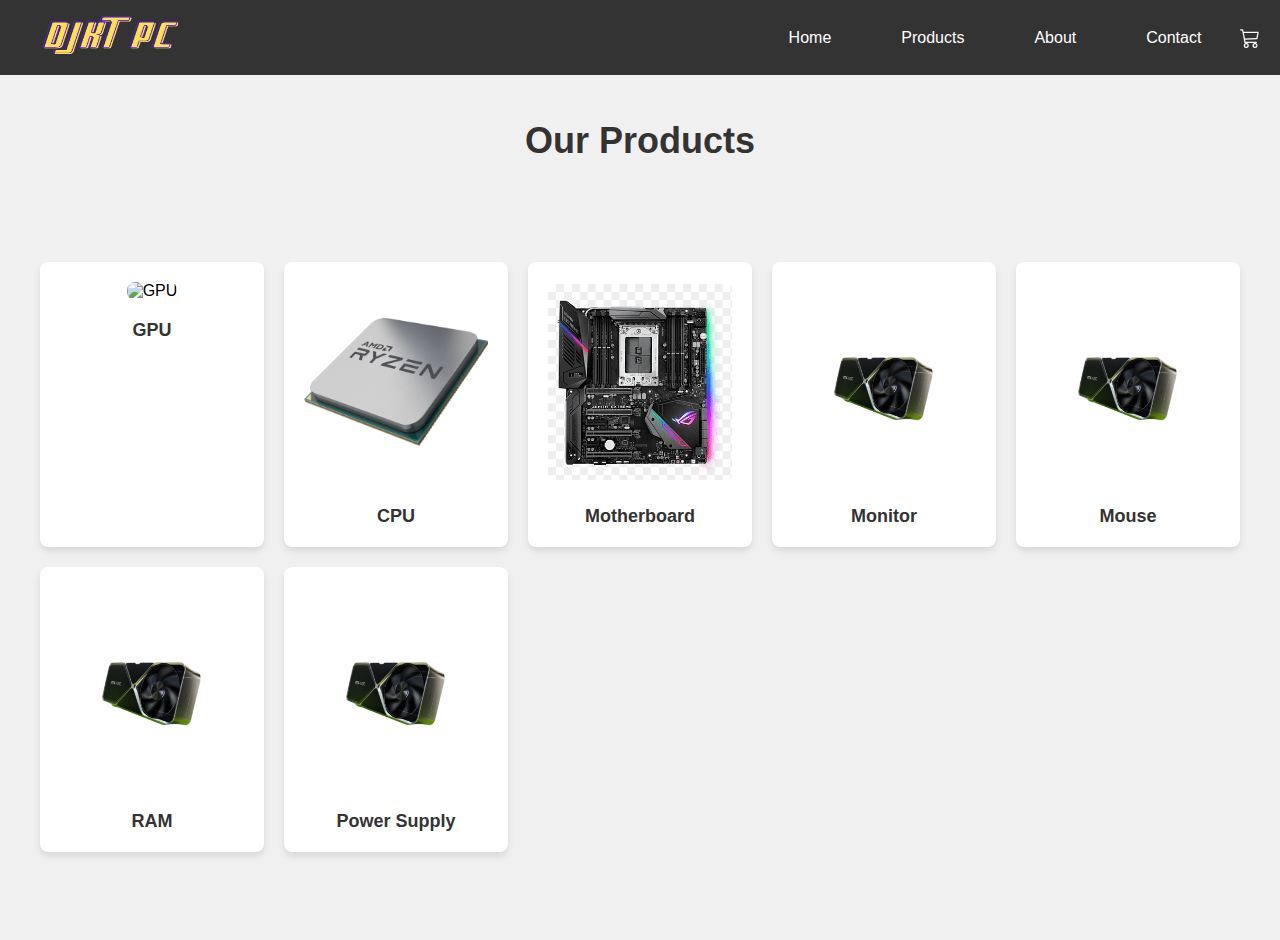
==== productlist.html @ f16aae41 "Add files via upload" ====
<!DOCTYPE html>
<html lang="en">
<head>
    <meta charset="UTF-8">
    <meta name="viewport" content="width=device-width, initial-scale=1.0">
    <title>Product List</title>
    <link rel="stylesheet" href="style.css">
    <style>
        body {
            margin: 0;
            padding: 0;
            background-color: #f0f0f0;
            font-family: Arial, sans-serif;
            display: flex;
            flex-direction: column;
            align-items: center;
            justify-content: flex-start;
            min-height: 100vh;
            padding: 20px;
        }

        #navbar {
            display: flex;
            justify-content: space-between;
            align-items: center;
            background-color: #333;
            padding: 10px 20px;
            width: 100%;
            position: fixed;
            top: 0;
            left: 0;
            z-index: 1000;
        }

        #navbar_logo img {
            height: 50px;
        }

        #navbar_links ul {
            list-style-type: none;
            display: flex;
            gap: 20px;
        }

        #navbar_links ul li a {
            color: white;
            text-decoration: none;
            font-size: 16px;
        }

        #navbar_icons svg {
            color: white;
            font-size: 20px;
        }

        h1 {
            font-size: 36px;
            color: #333;
            text-align: center;
            margin-top: 100px;
            margin-bottom: 20px;
        }

        .product-list {
            display: grid;
            grid-template-columns: repeat(auto-fit, minmax(200px, 1fr)); /* Updated grid item size */
            gap: 20px;
            padding: 20px;
            max-width: 1200px;
            margin: 0 auto;
            margin-top: 80px; 
        }

        .product-item {
            background-color: #fff;
            border-radius: 8px;
            padding: 20px; 
            box-shadow: 0 4px 6px #0000001a;
            text-align: center;
        }

        .product-item img {
             max-width: 100%;
             border-radius: 8px;
             margin-bottom: 10px;
             height: 200px; 
             object-fit: contain; 
}

        .product-item h3 {
            font-size: 18px; 
            margin: 10px 0 0;
            color: #333;
        }
        
    </style>
</head>
<body>

<header id="navbar">
    <div id="navbar_logo">
        <a href="homepage.html">
            <img src="Pictures/DJKT_PC.png" alt="DJKT_PC">
        </a>
    </div>
    <div id="navbar_links">
        <ul>
            <li><a href="homepage.html">Home</a></li>
            <li><a href="#">Products</a></li>
            <li><a href="about.html">About</a></li>
            <li><a href="contact.html">Contact</a></li>
        </ul>
    </div>
    <div id="navbar_icons">
        <a class="bi bi-cart3" href="cart-icon">
            <svg xmlns="http://www.w3.org/2000/svg" width="20" height="20" fill="currentColor" class="bi bi-cart3" viewBox="0 0 16 16">
                <path d="M0 1.5A.5.5 0 0 1 .5 1H2a.5.5 0 0 1 .485.379L2.89 3H14.5a.5.5 0 0 1 .49.598l-1 5a.5.5 0 0 1-.465.401l-9.397.472L4.415 11H13a.5.5 0 0 1 0 1H4a.5.5 0 0 1-.491-.408L2.01 3.607 1.61 2H.5a.5.5 0 0 1-.5-.5M3.102 4l.84 4.479 9.144-.459L13.89 4zM5 12a2 2 0 1 0 0 4 2 2 0 0 0 0-4m7 0a2 2 0 1 0 0 4 2 2 0 0 0 0-4m-7 1a1 1 0 1 1 0 2 1 1 0 0 1 0-2m7 0a1 1 0 1 1 0 2 1 1 0 0 1 0-2"/>
            </svg>
        </a>
    </div>
</header>

<main>
    <h1>Our Products</h1>
    <div class="product-list">
        <div class="product-item">
            <img src="Pictures/geforce-rtx-4090-product-photo-001.png" alt="GPU">
            <h3>GPU</h3>
        </div>
        <div class="product-item">
            <img src="Pictures/cpu_PNG29.png" alt="CPU">
            <h3>CPU</h3>
        </div>
        <div class="product-item">
            <img src="Pictures/png-clipart-mainboard-asus-rog-zenith-extreme-pc-base-amd-tr4-form-factor-e-asus-rog-zenith-extreme-motherboard-extended-atx-socket-tr4-amd-x399-socket-tr4-others-electronics-electronic.png" alt="Motherboard"> <!-- Corrected alt text -->
            <h3>Motherboard</h3>
        </div>

        <div class="product-item">
            <img src="Pictures/RTX_NO_BG.png" alt="Monitor"> 
            <h3>Monitor</h3>
        </div>
        
        <div class="product-item">
            <img src="Pictures/RTX_NO_BG.png" alt="Mouse">
            <h3>Mouse</h3>
        </div>
        <div class="product-item">
            <img src="Pictures/RTX_NO_BG.png" alt="RAM"> 
            <h3>RAM</h3>
        </div>
        <div class="product-item">
            <img src="Pictures/RTX_NO_BG.png" alt="Power Supply">
            <h3>Power Supply</h3>
        </div>

    </div>
</main>

</body>
</html>
---- style.css ----
#navbar ul{
    list-style: none;
    display: flex;
}

#navbar a{
    font-family: Arial, Helvetica, sans-serif;
    text-decoration: none;
    margin: 0;
    font-size: 20px;
    color: rgb(255, 255, 255);
}

body {
    background-color: #ffffff;
    margin: 0;
}

section {
    background-color: #000000c4;
    position: fixed;
    width: 100%; 
}

#navbar {
    display: flex;
    justify-content: space-between;
    place-items: center;
    padding: 10px;
    width: 90%;
    margin: auto;
}

#navbar_logo img{
    height: 50px;
    width: 140px;
    margin-left: 20px;
}

#navbar_links {
    display: flex;
    margin-left: 480px;
}

#navbar_links li {
    margin-left: 50px;
}

#navbar_links a:hover{
    color:orange;
}

#navbar_icons a{
    display: flex;
    place-items: center;
    margin-right: 40px;
}
/* Body page */

#body_product {
    padding: 0 100px;
}

#body_top {
    padding-top: 110px;
    padding-bottom: 50px;
    display: flex;
    justify-content: center;
}

#body_top2 {
    background-color: #d9f2ff;
    width: 120%;
    height: 350px;
    padding: 50px;
    border-radius: 15px;
    display: flex;
    flex-direction: row;
    overflow: hidden;

}
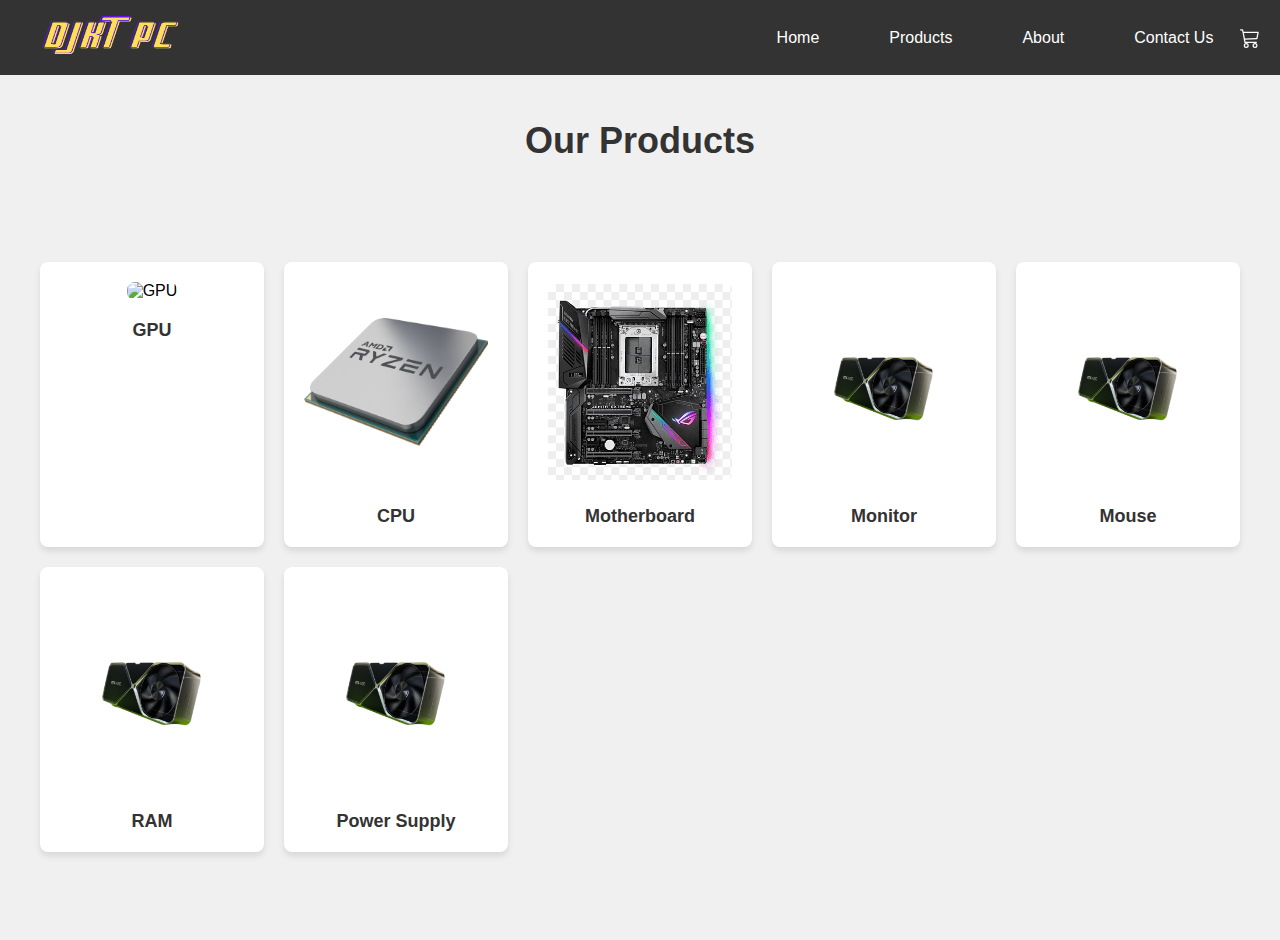
==== commit cd597ce7: "Update productlist.html" ====
--- a/productlist.html
+++ b/productlist.html
@@ -108,7 +108,7 @@
             <li><a href="homepage.html">Home</a></li>
             <li><a href="#">Products</a></li>
             <li><a href="about.html">About</a></li>
-            <li><a href="contact.html">Contact</a></li>
+            <li><a href="contact.html">Contact Us</a></li>
         </ul>
     </div>
     <div id="navbar_icons">
